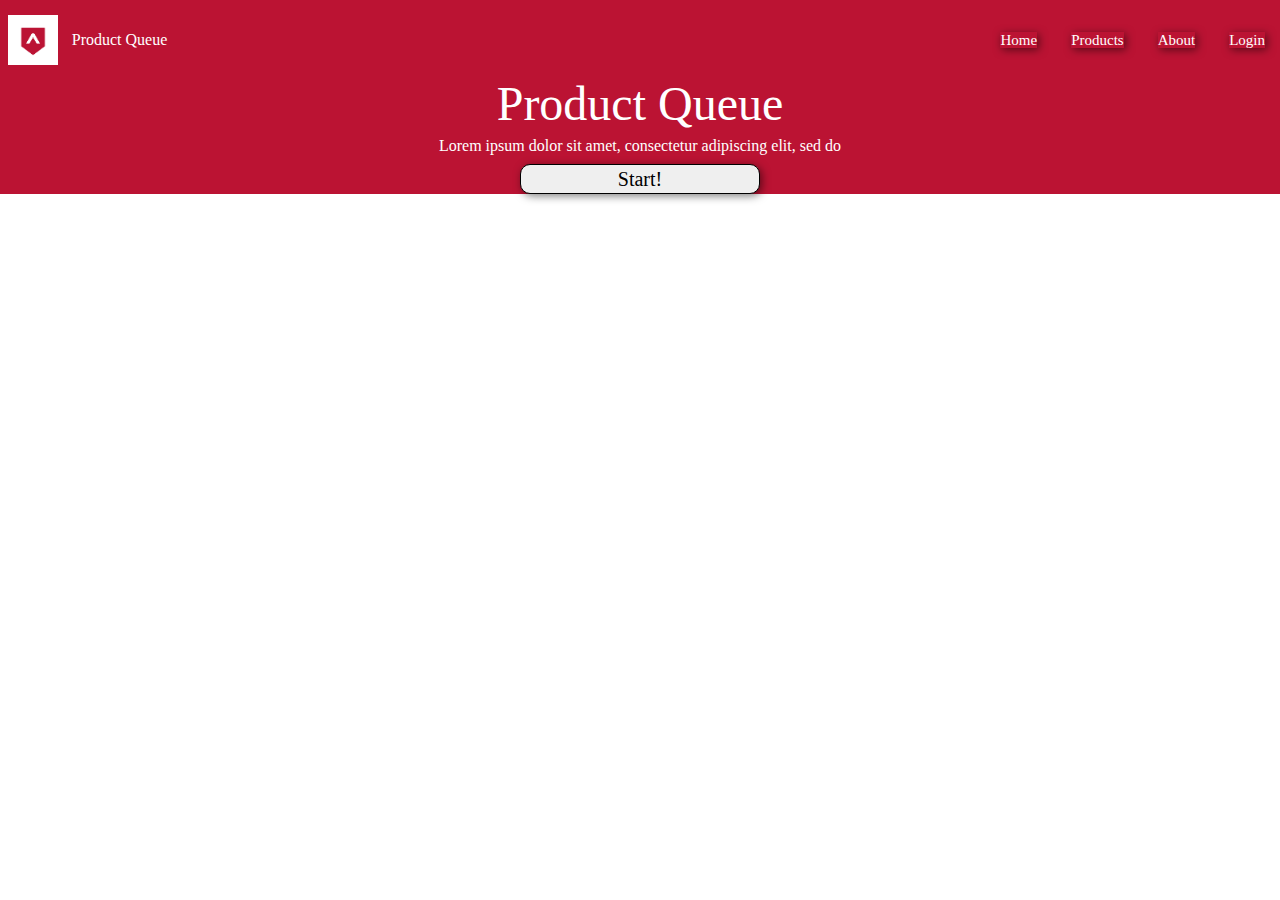
==== index.html @ b5af84de "fixed components tabs" ====
<!DOCTYPE html>
<html lang="en">
  <head>
    <meta charset="UTF-8" />
    <meta name="viewport" content="width=device-width, initial-scale=1.0" />
    <meta http-equiv="X-UA-Compatible" content="ie=edge" />
    <link rel="stylesheet" href="product.css" />
    <meta name="viewport" content="width=device-width, initial-scale=1" />
    <title>Product Queue</title>
  </head>

  <body>
    <div class="container">
      <header>
        <img id="logoPic" src="lambdaw.jpg" alt="" />
        <a class="brand" href="https://lambdaschool.com/"
          ><h3 class="brand">Product Queue</h3></a
        >

        <nav>
          <a href="index.html">Home</a>
          <a href="market.html">Products</a>
          <a href="#">About</a>
          <a href="https://product-queue.netlify.com/">Login</a>
        </nav>
      </header>
      <!-- <hr /> -->

      <!-- <img class="bg" src="blurpc.jpg" alt="" /> -->
      <section class="main">
        <div class="main-content">
          <h1>Product Queue</h1>
          <h2>
            Lorem ipsum dolor sit amet, consectetur adipiscing elit, sed do
          </h2>
          <a href="market.html"
            ><button class="landingButton">Start!</button></a
          >
        </div>
      </section>
    </div>
  </body>
</html>
---- product.css ----
/* http://meyerweb.com/eric/tools/css/reset/ 
   v2.0 | 20110126
   License: none (public domain)
*/
html,
body,
div,
span,
applet,
object,
iframe,
h1,
h2,
h3,
h4,
h5,
h6,
p,
blockquote,
pre,
a,
abbr,
acronym,
address,
big,
cite,
code,
del,
dfn,
em,
img,
ins,
kbd,
q,
s,
samp,
small,
strike,
strong,
sub,
sup,
tt,
var,
b,
u,
i,
center,
dl,
dt,
dd,
ol,
ul,
li,
fieldset,
form,
label,
legend,
table,
caption,
tbody,
tfoot,
thead,
tr,
th,
td,
article,
aside,
canvas,
details,
embed,
figure,
figcaption,
footer,
header,
hgroup,
menu,
nav,
output,
ruby,
section,
summary,
time,
mark,
audio,
video {
  margin: 0;
  padding: 0;
  border: 0;
  font-size: 100%;
  font: inherit;
  vertical-align: baseline;
}
/* HTML5 display-role reset for older browsers */
article,
aside,
details,
figcaption,
figure,
footer,
header,
hgroup,
menu,
nav,
section {
  display: block;
}
body {
  line-height: 1;
}
ol,
ul {
  list-style: none;
}
blockquote,
q {
  quotes: none;
}
blockquote:before,
blockquote:after,
q:before,
q:after {
  content: '';
  content: none;
}
table {
  border-collapse: collapse;
  border-spacing: 0;
}
/* Set every element's box-sizing to border-box */
* {
  box-sizing: border-box;
}
html,
body {
  height: 100%;
}

.container {
  width: 100%;
  margin: 0 auto;
  /* height: 100%; */
}

header {
  display: flex;
  justify-content: space-between;
  align-items: center;
  /* margin-bottom: 20px; */
  /* border-bottom: 1px solid white; */
  height: 5rem;
  background-color: #bb1333;
  color: white;
}

@media (max-width: 550px) {
  header {
    width: 100%;
  }
}

.brand {
  margin-left: 1rem;
  font-family: 'lato';
  text-decoration: none;
  color: white;
  margin-left: -300px;
}

header nav a {
  margin: 0 15px;
  text-decoration: none;
  font-family: 'lato';
  color: white;
  font-size: 15px;
  box-shadow: 2px 2px 8px rgba(0, 0, 0, 0.5);
}

nav a:hover {
  background-color: #ffe6e6;
  opacity: 50%;
  color: black;
}

#logoPic {
  height: 50px;
  margin-left: 8px;
}

.main {
  display: flex;
  justify-content: center;
  align-items: center;
  background-color: #bb1333;
  height: 100%;
}

.main .main-content {
  display: flex;
  flex-direction: column;
  align-items: center;
}

h1 {
  font-family: 'lato';
  color: white;
  /* margin-left: 27px; */
  font-size: 3rem;
}

h2 {
  font-family: 'lato';
  color: white;
  /* margin-left: 27px; */
  font-size: 1rem;
  margin: 10px 0;
}

@media (max-width: 550px) {
  h2 {
    width: 100%;
    font-size: 0.8rem;
    margin-left: 15px;
  }
}

.landingButton {
  font-family: 'lato';
  border-radius: 10px;
  padding: 2.5px;
  font-size: 20px;
  cursor: pointer;
  width: 15rem;
  border: 1px solid black;
  box-shadow: 2px 2px 8px rgba(0, 0, 0, 0.5);
}

.landingButton:hover {
  background-color: #ffe6e6;
  opacity: 50%;
  color: black;
}

.mainButton {
  font-family: 'lato';
  border-radius: 10px;
  padding: 2.5px;
  font-size: 20px;
  cursor: pointer;
  width: 15rem;
  border: 1px solid black;
  box-shadow: 2px 2px 8px rgba(0, 0, 0, 0.5);
  margin-top: 118px;
  margin-left: 155px;
  padding-bottom: 7px;
}

.mainButton:hover {
  background-color: #ffe6e6;
  opacity: 50%;
  color: black;
}

@media (max-width: 550px) {
  .mainButton {
    /* width: 100%; */
    font-size: 16px;
    padding: 3px;
    width: 9rem;
    box-shadow: 2px 2px 8px rgba(0, 0, 0, 0.5);
    margin-left: 132px;
  }
}

.cover-content {
  position: relative;
  background-image: url('blurpc.jpg');
  background-position: center;
  background-repeat: no-repeat;
  background-size: cover;
  height: 400px;
  width: 100%;
}

.cover-content .coverTitle {
  position: absolute;
  color: red;
  font-size: 3.5rem;
  margin: 55px 0 0 80px;
  letter-spacing: 0.3rem;
  /* display: flex;
  flex-direction: row; */
}

@media (max-width: 550px) {
  .cover-content .coverTitle {
    align-items: center;
    justify-content: center;
    font-size: 1.7rem;
    margin: 80px 0 0 94px;

    /* margin-top: 90px;
    margin-left: 125px; */
  }
}

.top-bar {
  width: 100%;
  display: flex;
  justify-content: center;
  align-items: none;
  flex-direction: row;
  /* position: fixed; */
  height: 44px;
  background-color: #55596d;
}

.top-bar .container {
  width: 100%;
  display: flex;
  justify-content: none;
  align-items: none;
  flex-direction: row;
  color: #fff;
  letter-spacing: 1px;
  padding: 0 10px;
}

.top-bar .container .container-left {
  display: flex;
  justify-content: none;
  align-items: center;
  flex-direction: row;
  flex: 1;
  font-size: 11px;
}
.top-bar .container .container-left span {
  cursor: pointer;
  margin-right: 25%;
  font-weight: bold;
}
.top-bar .container .container-center {
  display: flex;
  justify-content: center;
  align-items: center;
  flex-direction: row;
  flex: 3;
  font-size: 9px;
  font-family: 'lato';
}
.top-bar .container .container-center span {
  cursor: pointer;
  margin-right: 5%;
}
.top-bar .container .container-center span:last-child {
  margin-right: 0;
}
.top-bar .container .container-center span:hover {
  text-decoration: underline;
}
.top-bar .container .container-right {
  display: flex;
  justify-content: flex-end;
  align-items: center;
  flex-direction: row;
  flex: 1;
  font-size: 11px;
  font-weight: bold;
}
.top-bar .container .container-right span {
  cursor: pointer;
}

.intro-content {
  text-align: center;
}

.intro-text {
  font-family: 'lato';
  font-size: 2rem;
  margin: 7px 0 5px 0;
  color: #bb1333;
}

@media (max-width: 550px) {
  .intro-text {
    font-size: 1.4rem;
    margin-bottom: 17px;
  }
}

.introP {
  font-family: 'lato';
  font-size: 1.2rem;
  margin: 10px 0 10px 0;
}
@media (max-width: 550px) {
  .introP {
    display: none;
  }
}

.middle {
  display: flex;
  flex-direction: row;
  flex-wrap: wrap;
  align-items: flex-start;
  max-width: 1000px;
  width: 100%;
  margin: 0 auto;
  border: 2px solid black;
}

.middle-content {
  display: flex;
  border: 1px solid black;
}
@media (max-width: 550px) {
  .middle-content {
    flex-direction: column;
  }
}

.middle-bot-content {
  display: flex;
  border: 1px solid black;
  background-color: #bb1333;
  color: white;
}
@media (max-width: 550px) {
  .middle-bot-content {
    flex-direction: column;
  }
}

.middle .text-content {
  width: 49%;
  vertical-align: top;
  /* border: 1px solid red; */
  font-size: 1.2rem;
  justify-content: center;
  padding: 25px 20px 20px 55px;
  line-height: 25px;
}

@media (max-width: 550px) {
  .middle .text-content {
    width: 100%;
  }
}

.middle .img-content {
  width: 48%;
}

@media (max-width: 550px) {
  .middle .img-content {
    width: 100%;
  }
}

.mid-image {
  order: 0;
}

@media (max-width: 550px) {
  .mid-image {
    order: 1;
  }
}

.pctwo {
  height: 100%;
  width: 100%;
  margin-left: 30px;
  border-left: 2px solid black;
}
@media (max-width: 550px) {
  .pctwo {
    margin-left: 0;
  }
}

.titles {
  font-size: 2.5rem;
  font-family: 'lato';
  margin: 8px 0;
  text-align: center;
}

.pcthree {
  height: 100%;
  width: 100%;
  border-right: 2px solid black;
}

.button-two {
  cursor: pointer;
  background: #bb1333;
  color: white;
  border-radius: 4px;
  box-shadow: 2px 2px 8px rgba(0, 0, 0, 0.5);
}
@media (max-width: 550px) {
  .button-two {
    margin-left: 104px;
    margin-top: 12px;
    padding: ;
  }
}

.button-two:hover {
  background-color: #ffe6e6;
  opacity: 50%;
  color: black;
  box-shadow: 2px 2px 8px rgba(0, 0, 0, 0.5);
}

.button-three {
  cursor: pointer;
  background: #ffe6e6;
  color: black;
  border-radius: 4px;
  box-shadow: 2px 2px 8px rgba(0, 0, 0, 0.5);
}

@media (max-width: 550px) {
  .button-three {
    margin-left: 104px;
    margin-top: 12px;
    padding: ;
  }
}

.button-three:hover {
  background-color: #bb1333;
  opacity: 50%;
  color: white;
  box-shadow: 2px 2px 8px rgba(0, 0, 0, 0.5);
}

.features {
  color: #002070;
}

.footer {
  display: flex;
  width: 100%;
  border-top: 2px solid black;
  background-color: #bb1333;
  justify-content: center;
}

.copyright {
  text-align: center;
  font-size: 1rem;
  padding: 20px;
}

.tabs-item {
  display: none;
}

.tabs-item-selected {
  display: flex;
}

.center-img {
  position: relative;
  background-image: url('deskpc.jpg');
  background-position: center;
  background-repeat: no-repeat;
  background-size: cover;
  height: 500px;
  width: 100%;
}
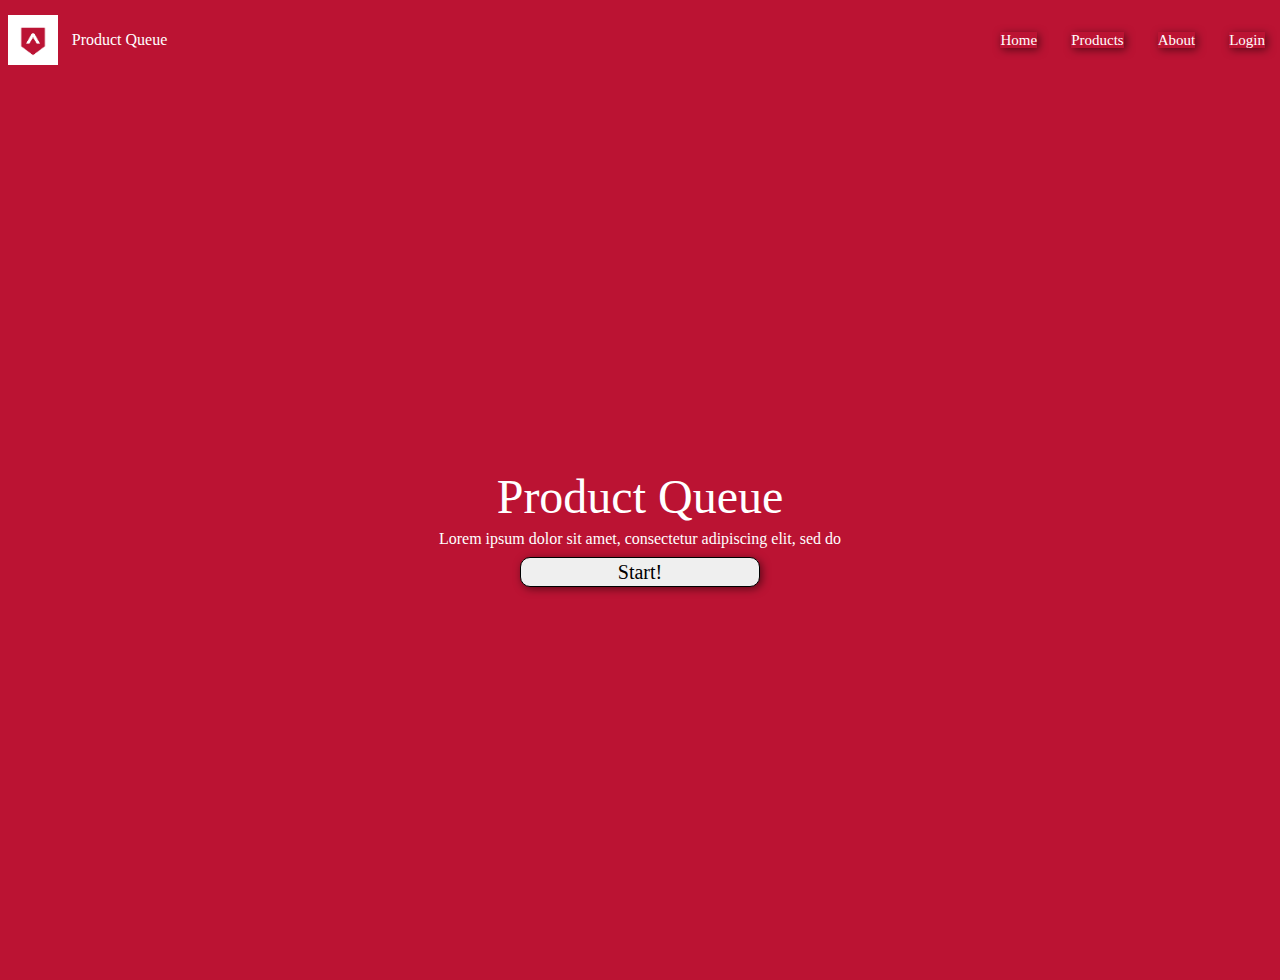
==== commit a2f33870: "started the about page" ====
--- a/index.html
+++ b/index.html
@@ -10,7 +10,7 @@
   </head>
 
   <body>
-    <div class="container">
+    <div class="container container-one">
       <header>
         <img id="logoPic" src="lambdaw.jpg" alt="" />
         <a class="brand" href="https://lambdaschool.com/"
--- a/product.css
+++ b/product.css
@@ -141,6 +141,12 @@
   /* height: 100%; */
 }
 
+.container-one {
+  width: 100%;
+  margin: 0 auto;
+  height: 100%;
+}
+
 header {
   display: flex;
   justify-content: space-between;
@@ -344,7 +350,7 @@
   align-items: center;
   flex-direction: row;
   flex: 3;
-  font-size: 9px;
+  font-size: 12px;
   font-family: 'lato';
 }
 .top-bar .container .container-center span {
@@ -372,6 +378,10 @@
 
 .intro-content {
   text-align: center;
+}
+
+.login-link {
+  text-decoration: none;
 }
 
 .intro-text {
@@ -573,3 +583,40 @@
   height: 500px;
   width: 100%;
 }
+
+.team {
+  display: flex;
+  justify-content: center;
+
+  background-color: #bb1333;
+  height: 100%;
+}
+
+.team-content {
+  margin-top: 10px;
+  display: flex;
+  flex-wrap: wrap;
+  align-items: flex-start;
+}
+
+.team .team-content .text-content {
+  display: flex;
+  width: 29%;
+  vertical-align: top;
+  margin: 15px 15px;
+  align-items: center'
+}
+
+.team .text-content {
+  display: flex;
+  width: 29%;
+  vertical-align: top;
+  /* margin: 15px 15px; */
+}
+
+.team-title {
+  color: white;
+  font-size: 3rem;
+  letter-spacing: 13px;
+  margin-top: 30px;
+}
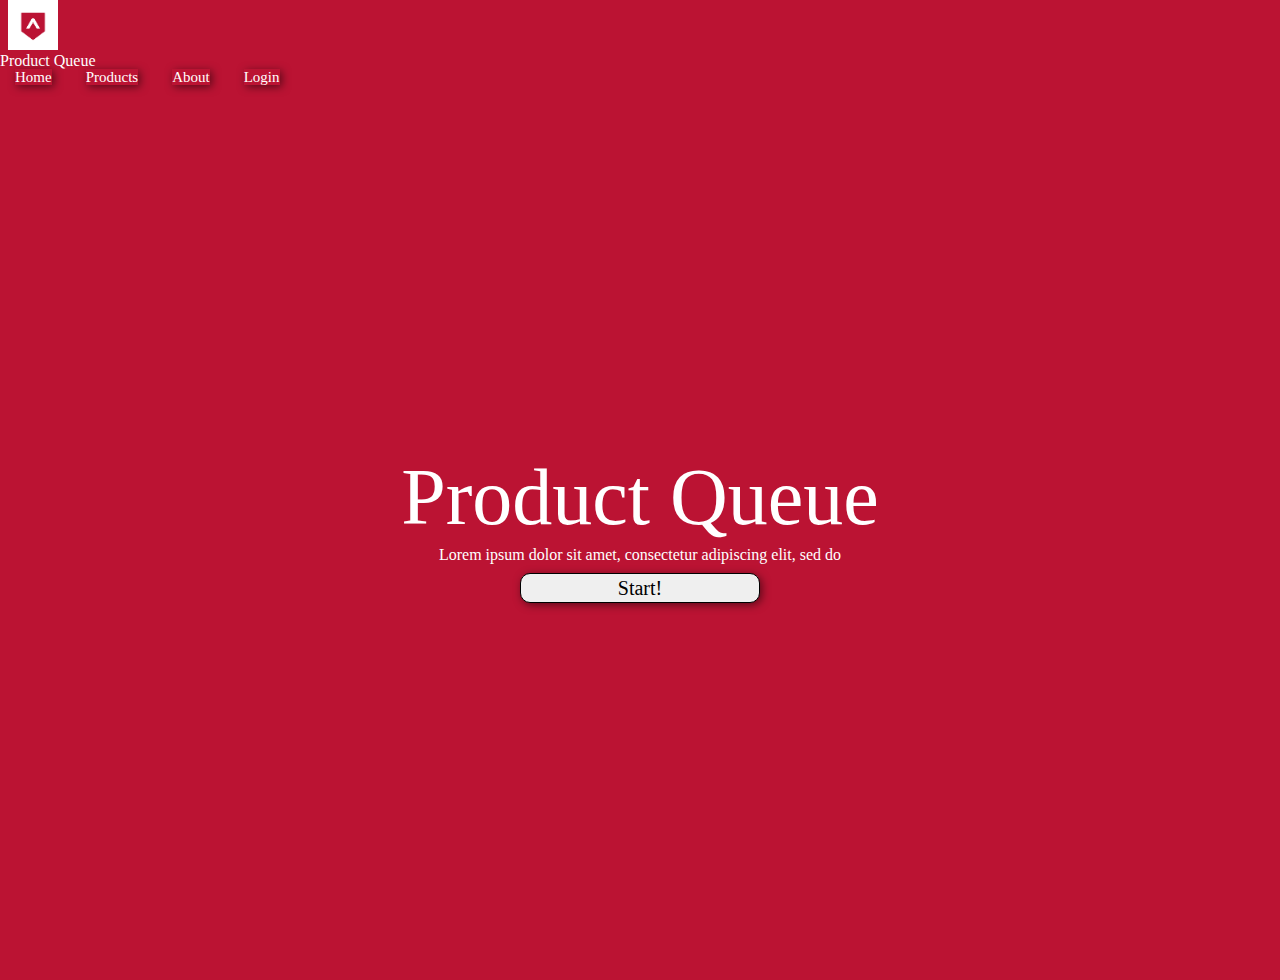
==== commit 264186d9: "fixing about page and nav" ====
--- a/index.html
+++ b/index.html
@@ -10,17 +10,17 @@
   </head>
 
   <body>
-    <div class="container container-one">
-      <header>
+    <header>
+      <div class="container container-one">
         <img id="logoPic" src="lambdaw.jpg" alt="" />
-        <a class="brand" href="https://lambdaschool.com/"
+        <a class="brand" href="index.html"
           ><h3 class="brand">Product Queue</h3></a
         >
 
         <nav>
           <a href="index.html">Home</a>
           <a href="market.html">Products</a>
-          <a href="#">About</a>
+          <a href="about.html">About</a>
           <a href="https://product-queue.netlify.com/">Login</a>
         </nav>
       </header>
@@ -29,7 +29,7 @@
       <!-- <img class="bg" src="blurpc.jpg" alt="" /> -->
       <section class="main">
         <div class="main-content">
-          <h1>Product Queue</h1>
+          <h1 class="product-queue">Product Queue</h1>
           <h2>
             Lorem ipsum dolor sit amet, consectetur adipiscing elit, sed do
           </h2>
--- a/product.css
+++ b/product.css
@@ -133,6 +133,7 @@
 html,
 body {
   height: 100%;
+  font-family: 'lato';
 }
 
 .container {
@@ -165,11 +166,10 @@
 }
 
 .brand {
-  margin-left: 1rem;
+  /* margin-left: 10px; */
   font-family: 'lato';
   text-decoration: none;
   color: white;
-  margin-left: -300px;
 }
 
 header nav a {
@@ -179,6 +179,12 @@
   color: white;
   font-size: 15px;
   box-shadow: 2px 2px 8px rgba(0, 0, 0, 0.5);
+}
+
+@media (max-width: 550px) {
+  header nav a {
+    margin: 5px;
+  }
 }
 
 nav a:hover {
@@ -206,11 +212,24 @@
   align-items: center;
 }
 
+@media (max-width: 550px) {
+  .main .main-content {
+    margin-bottom: 20rem;
+  }
+}
+
 h1 {
   font-family: 'lato';
   color: white;
   /* margin-left: 27px; */
-  font-size: 3rem;
+  font-size: 5rem;
+}
+@media (max-width: 550px) {
+  h1 {
+    width: 100%;
+    font-size: 3rem;
+    text-align: center;
+  }
 }
 
 h2 {
@@ -279,7 +298,7 @@
 
 .cover-content {
   position: relative;
-  background-image: url('blurpc.jpg');
+  background-image: url('/img/blurpc.jpg');
   background-position: center;
   background-repeat: no-repeat;
   background-size: cover;
@@ -446,10 +465,11 @@
   width: 49%;
   vertical-align: top;
   /* border: 1px solid red; */
-  font-size: 1.2rem;
+  font-size: 1.5rem;
   justify-content: center;
   padding: 25px 20px 20px 55px;
   line-height: 25px;
+  margin-top: 22px;
 }
 
 @media (max-width: 550px) {
@@ -550,6 +570,23 @@
 
 .features {
   color: #002070;
+  margin-bottom: 15px;
+}
+
+.features:hover {
+  color: #bb1333;
+  opacity: 50%;
+  color: red;
+}
+
+.productivity:hover {
+  color: #bb1333;
+  opacity: 50%;
+  color: #002070;
+}
+
+.productivity {
+  margin-bottom: 20px;
 }
 
 .footer {
@@ -576,7 +613,7 @@
 
 .center-img {
   position: relative;
-  background-image: url('deskpc.jpg');
+  background-image: url('/img/deskpc.jpg');
   background-position: center;
   background-repeat: no-repeat;
   background-size: cover;
@@ -587,36 +624,161 @@
 .team {
   display: flex;
   justify-content: center;
-
   background-color: #bb1333;
   height: 100%;
+  /* width: 80%; */
+}
+
+@media (max-width: 550px) {
+  .team {
+    flex-direction: column;
+    width: 100%;
+  }
 }
 
 .team-content {
-  margin-top: 10px;
   display: flex;
   flex-wrap: wrap;
-  align-items: flex-start;
-}
-
-.team .team-content .text-content {
-  display: flex;
+  align-items: center;
+}
+
+@media (max-width: 550px) {
+  .team-content {
+    flex-direction: column;
+    width: 100%;
+  }
+}
+
+.team .text-content {
+  display: flex;
+  flex-direction: column;
   width: 29%;
   vertical-align: top;
-  margin: 15px 15px;
-  align-items: center'
-}
-
-.team .text-content {
-  display: flex;
-  width: 29%;
-  vertical-align: top;
-  /* margin: 15px 15px; */
+  margin: 15px 15px 15px 30px;
+  border: 1px solid black;
+  height: 40%;
+  background-color: white;
+  font-size: 1.3rem;
+  text-align: center;
+  letter-spacing: 3px;
+  line-height: 30px;
+}
+
+@media (max-width: 550px) {
+  .team .text-content {
+    flex-direction: column;
+    width: 100%;
+  }
 }
 
 .team-title {
   color: white;
-  font-size: 3rem;
+  font-size: 5rem;
   letter-spacing: 13px;
-  margin-top: 30px;
-}
+  /* margin-top: 100px; */
+  text-align: center;
+  background: #bb1333;
+}
+@media (max-width: 550px) {
+  .team-title {
+    font-size: 2.2rem;
+    letter-spacing: 5px;
+  }
+}
+
+.names {
+  font-size: 2rem;
+  font-family: 'lato';
+  text-align: center;
+  margin: 10px 0;
+}
+
+.names:hover {
+  color: #bb1333;
+  opacity: 50%;
+  color: red;
+}
+
+.angel {
+  height: 213px;
+  margin-top: 14px;
+}
+
+.conner {
+  margin-top: 14px;
+}
+
+.ethanpic {
+  height: 230px;
+}
+
+.team-title {
+  animation: pulse 5s infinite;
+}
+
+@keyframes pulse {
+  0% {
+    color: #002070;
+  }
+  100% {
+    color: #ff4136;
+  }
+}
+
+.product-queue {
+  animation: pulse 5s infinite;
+}
+
+@keyframes pulse {
+  0% {
+    color: #002070;
+  }
+  100% {
+    color: white;
+  }
+}
+
+.coverTitle {
+  animation: pulse 5s infinite;
+}
+
+@keyframes pulse {
+  0% {
+    color: #ff4136;
+  }
+  100% {
+    color: #002070;
+  }
+}
+
+.intro-text {
+  animation: pulse 8s infinite;
+}
+
+@keyframes pulse {
+  0% {
+    color: #ff4136;
+  }
+  100% {
+    color: #002070;
+  }
+}
+
+/* .fadeIn .team-title {
+  -webkit-animation-name: fadeIn;
+  animation-name: fadeIn;
+}
+
+@-webkit-keyframes fadeInDown {
+  from {
+    opacity: 0;
+    -webkit-transform: translate3d(0, -100%, 0);
+    transform: translate3d(0, -100%, 0);
+  }
+
+  to {
+    opacity: 1;
+    -webkit-transform: translate3d(0, 0, 0);
+    transform: translate3d(0, 0, 0);
+  }
+} */
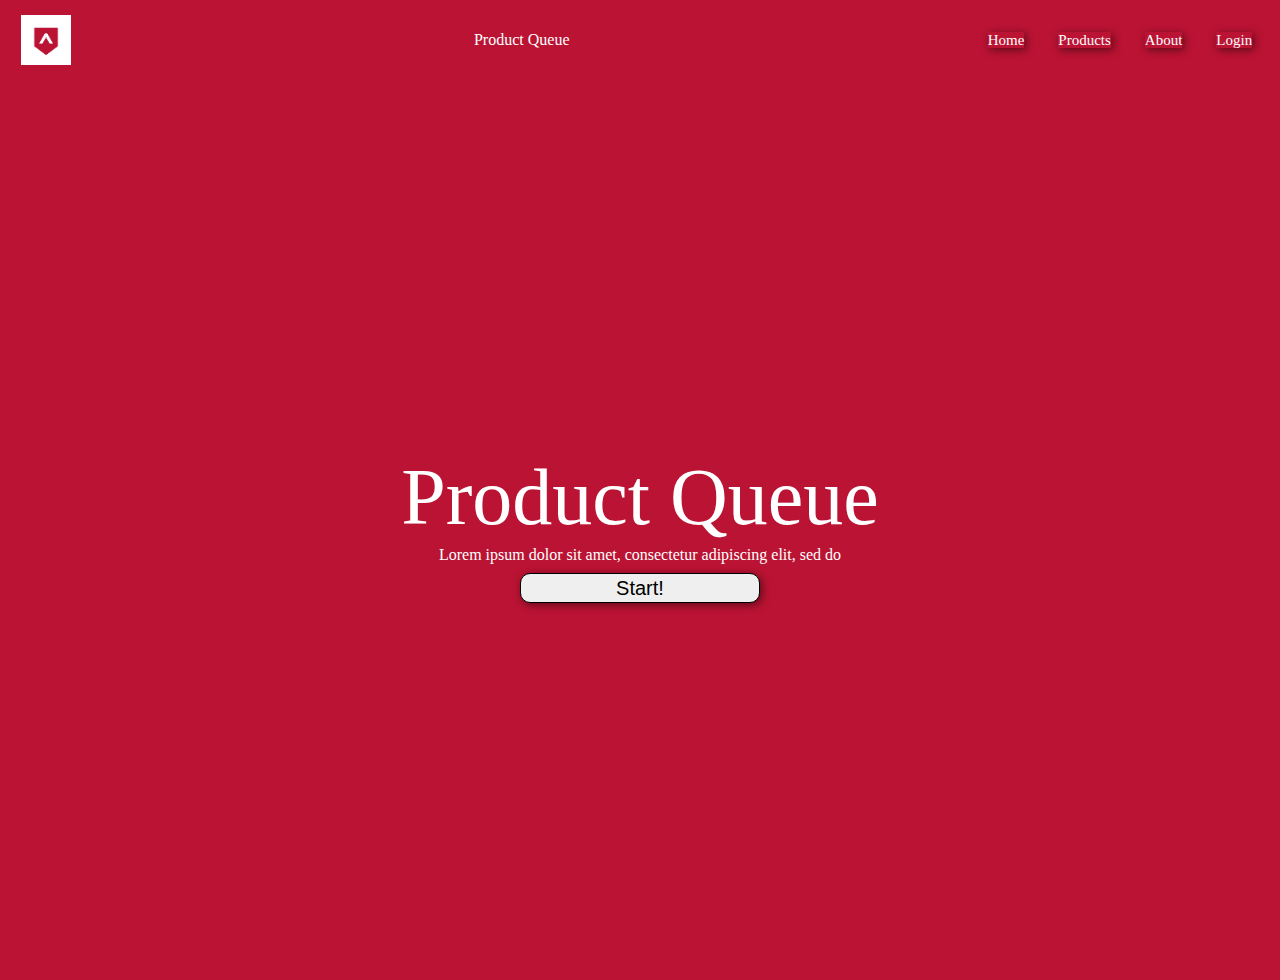
==== commit 8466d878: "making website tablet responsive" ====
--- a/index.html
+++ b/index.html
@@ -9,10 +9,10 @@
     <title>Product Queue</title>
   </head>
 
-  <body>
+  <body class="container container-home">
     <header>
-      <div class="container container-one">
-        <img id="logoPic" src="lambdaw.jpg" alt="" />
+      
+        <img id="logoPic" src="/img/lambdaw.jpg" alt="" />
         <a class="brand" href="index.html"
           ><h3 class="brand">Product Queue</h3></a
         >
@@ -24,9 +24,7 @@
           <a href="https://product-queue.netlify.com/">Login</a>
         </nav>
       </header>
-      <!-- <hr /> -->
-
-      <!-- <img class="bg" src="blurpc.jpg" alt="" /> -->
+    
       <section class="main">
         <div class="main-content">
           <h1 class="product-queue">Product Queue</h1>
--- a/product.css
+++ b/product.css
@@ -135,17 +135,28 @@
   height: 100%;
   font-family: 'lato';
 }
+@media (max-width: 550px) {
+  body {
+    height: auto;
+  }
+}
 
 .container {
   width: 100%;
   margin: 0 auto;
-  /* height: 100%; */
+  /* height: 100vh; */
+}
+
+.container-home {
+  width: 100%;
+  margin: 0 auto;
+  height: 100vh;
 }
 
 .container-one {
   width: 100%;
   margin: 0 auto;
-  height: 100%;
+  /* height: 100vh; */
 }
 
 header {
@@ -157,17 +168,26 @@
   height: 5rem;
   background-color: #bb1333;
   color: white;
+  max-width: 100%;
+  padding: 0 1%;
 }
 
 @media (max-width: 550px) {
   header {
-    width: 100%;
+    flex-flow: column nowrap;
+    height: 200px;
+  }
+  #logoPic {
+    display: block;
+    margin-top: 50px;
+  }
+  nav a {
+    margin: 10px 2.5%;
   }
 }
 
 .brand {
   /* margin-left: 10px; */
-  font-family: 'lato';
   text-decoration: none;
   color: white;
 }
@@ -175,7 +195,6 @@
 header nav a {
   margin: 0 15px;
   text-decoration: none;
-  font-family: 'lato';
   color: white;
   font-size: 15px;
   box-shadow: 2px 2px 8px rgba(0, 0, 0, 0.5);
@@ -184,6 +203,13 @@
 @media (max-width: 550px) {
   header nav a {
     margin: 5px;
+  }
+  header nav {
+    /* display: flex; */
+    flex-direction: column;
+    border-top: 1px solid white;
+    border-bottom: 1px solid white;
+    margin: 20px;
   }
 }
 
@@ -198,6 +224,10 @@
   margin-left: 8px;
 }
 
+a:visited {
+  color: white;
+}
+
 .main {
   display: flex;
   justify-content: center;
@@ -219,7 +249,6 @@
 }
 
 h1 {
-  font-family: 'lato';
   color: white;
   /* margin-left: 27px; */
   font-size: 5rem;
@@ -233,7 +262,6 @@
 }
 
 h2 {
-  font-family: 'lato';
   color: white;
   /* margin-left: 27px; */
   font-size: 1rem;
@@ -249,7 +277,6 @@
 }
 
 .landingButton {
-  font-family: 'lato';
   border-radius: 10px;
   padding: 2.5px;
   font-size: 20px;
@@ -266,7 +293,6 @@
 }
 
 .mainButton {
-  font-family: 'lato';
   border-radius: 10px;
   padding: 2.5px;
   font-size: 20px;
@@ -285,6 +311,18 @@
   color: black;
 }
 
+@media (max-width: 800px) {
+  .mainButton {
+    align-items: center;
+    justify-content: center;
+    /* font-size: 1.8rem; */
+    margin: 225px 0 0 300px;
+    /* font-size: 1.9rem; */
+    width: 7em;
+    padding: 2px;
+  }
+}
+
 @media (max-width: 550px) {
   .mainButton {
     /* width: 100%; */
@@ -293,6 +331,7 @@
     width: 9rem;
     box-shadow: 2px 2px 8px rgba(0, 0, 0, 0.5);
     margin-left: 132px;
+    margin-top: 140px;
   }
 }
 
@@ -315,16 +354,22 @@
   /* display: flex;
   flex-direction: row; */
 }
-
-@media (max-width: 550px) {
+@media (max-width: 800px) {
   .cover-content .coverTitle {
     align-items: center;
     justify-content: center;
-    font-size: 1.7rem;
-    margin: 80px 0 0 94px;
-
-    /* margin-top: 90px;
-    margin-left: 125px; */
+    /* font-size: 1.8rem; */
+    margin: 171px 0 0 250px;
+    font-size: 1.9rem;
+  }
+}
+
+@media (max-width: 550px) {
+  .cover-content .coverTitle {
+    align-items: center;
+    justify-content: center;
+    font-size: 1.6rem;
+    margin: 180px 0 0 70px;
   }
 }
 
@@ -370,8 +415,14 @@
   flex-direction: row;
   flex: 3;
   font-size: 12px;
-  font-family: 'lato';
-}
+}
+
+.span1:hover {
+  color: #bb1333;
+  opacity: 50%;
+  color: red;
+}
+
 .top-bar .container .container-center span {
   cursor: pointer;
   margin-right: 5%;
@@ -404,7 +455,6 @@
 }
 
 .intro-text {
-  font-family: 'lato';
   font-size: 2rem;
   margin: 7px 0 5px 0;
   color: #bb1333;
@@ -418,7 +468,6 @@
 }
 
 .introP {
-  font-family: 'lato';
   font-size: 1.2rem;
   margin: 10px 0 10px 0;
 }
@@ -512,7 +561,6 @@
 
 .titles {
   font-size: 2.5rem;
-  font-family: 'lato';
   margin: 8px 0;
   text-align: center;
 }
@@ -633,19 +681,28 @@
   .team {
     flex-direction: column;
     width: 100%;
-  }
-}
+    height: auto;
+  }
+}
+
+/* .text-content img {
+  width: 100%;
+  height: auto;
+} */
 
 .team-content {
   display: flex;
   flex-wrap: wrap;
-  align-items: center;
+  margin-top: 60px;
+  margin-left: 18px;
+  max-width: 1100px;
 }
 
 @media (max-width: 550px) {
   .team-content {
     flex-direction: column;
-    width: 100%;
+    width: 86%;
+    margin: 0;
   }
 }
 
@@ -661,7 +718,6 @@
   font-size: 1.3rem;
   text-align: center;
   letter-spacing: 3px;
-  line-height: 30px;
 }
 
 @media (max-width: 550px) {
@@ -675,7 +731,7 @@
   color: white;
   font-size: 5rem;
   letter-spacing: 13px;
-  /* margin-top: 100px; */
+  padding-top: 60px;
   text-align: center;
   background: #bb1333;
 }
@@ -688,7 +744,6 @@
 
 .names {
   font-size: 2rem;
-  font-family: 'lato';
   text-align: center;
   margin: 10px 0;
 }
@@ -700,16 +755,17 @@
 }
 
 .angel {
-  height: 213px;
-  margin-top: 14px;
+  height: 195px;
+  margin-top: 16px;
 }
 
 .conner {
-  margin-top: 14px;
+  margin-top: 18px;
 }
 
 .ethanpic {
-  height: 230px;
+  height: 290px;
+  margin-top: 18px;
 }
 
 .team-title {
@@ -721,9 +777,14 @@
     color: #002070;
   }
   100% {
-    color: #ff4136;
-  }
-}
+    color: white;
+  }
+}
+
+/* #ethan-card {
+  height: 600px;
+  border: 6px solid blue;
+} */
 
 .product-queue {
   animation: pulse 5s infinite;
@@ -763,22 +824,3 @@
     color: #002070;
   }
 }
-
-/* .fadeIn .team-title {
-  -webkit-animation-name: fadeIn;
-  animation-name: fadeIn;
-}
-
-@-webkit-keyframes fadeInDown {
-  from {
-    opacity: 0;
-    -webkit-transform: translate3d(0, -100%, 0);
-    transform: translate3d(0, -100%, 0);
-  }
-
-  to {
-    opacity: 1;
-    -webkit-transform: translate3d(0, 0, 0);
-    transform: translate3d(0, 0, 0);
-  }
-} */
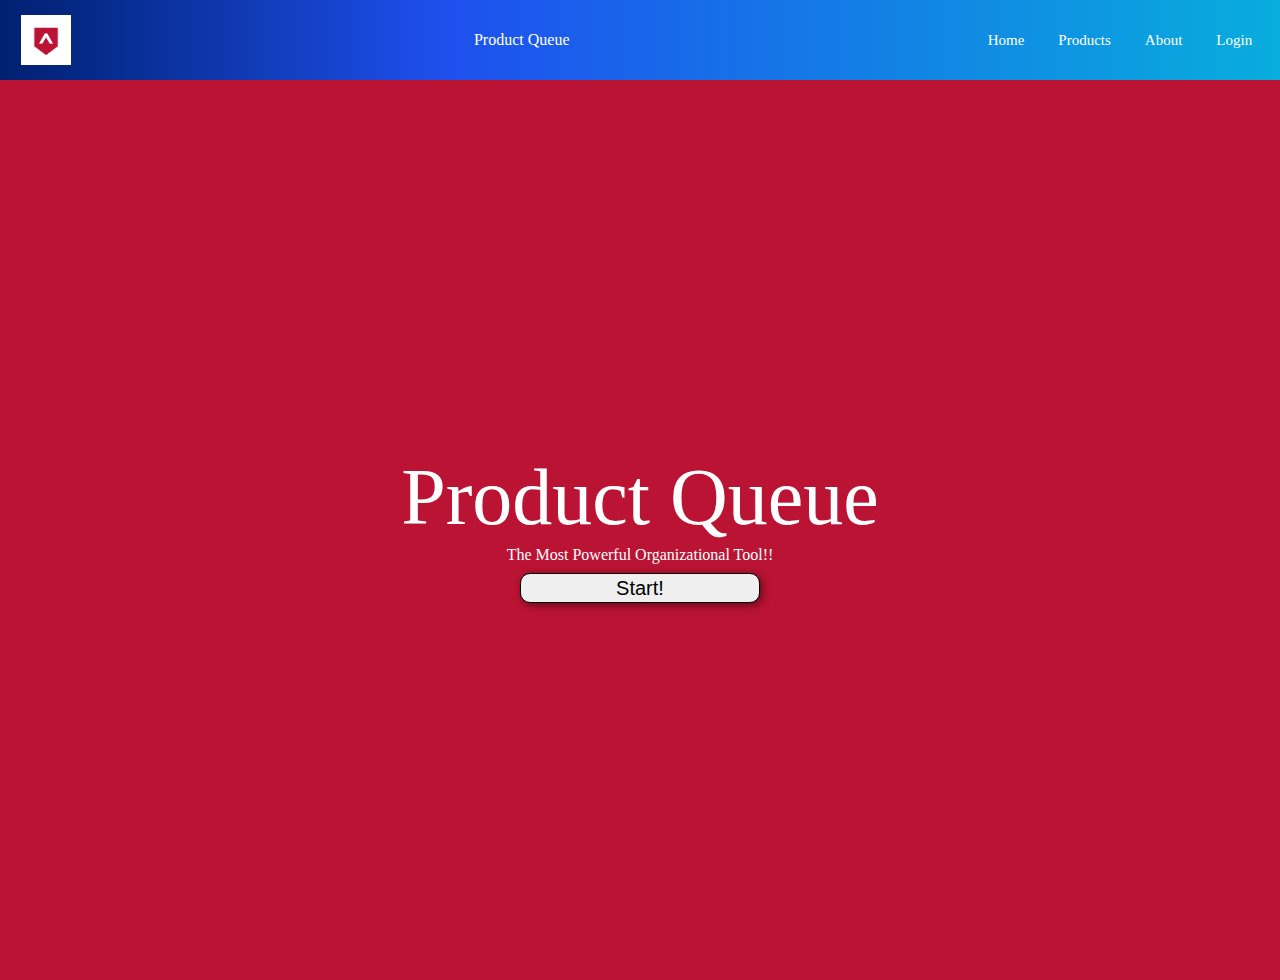
==== commit 0dda468d: "project final commit" ====
--- a/index.html
+++ b/index.html
@@ -28,8 +28,8 @@
       <section class="main">
         <div class="main-content">
           <h1 class="product-queue">Product Queue</h1>
-          <h2>
-            Lorem ipsum dolor sit amet, consectetur adipiscing elit, sed do
+          <h2 class="landing-text">
+              The Most Powerful Organizational Tool!!
           </h2>
           <a href="market.html"
             ><button class="landingButton">Start!</button></a
--- a/product.css
+++ b/product.css
@@ -163,13 +163,18 @@
   display: flex;
   justify-content: space-between;
   align-items: center;
-  /* margin-bottom: 20px; */
-  /* border-bottom: 1px solid white; */
   height: 5rem;
-  background-color: #bb1333;
   color: white;
   max-width: 100%;
   padding: 0 1%;
+
+  background: rgb(0, 32, 112);
+  background: linear-gradient(
+    90deg,
+    rgba(0, 32, 112, 1) 0%,
+    rgba(30, 80, 238, 1) 35%,
+    rgba(8, 173, 221, 1) 100%
+  );
 }
 
 @media (max-width: 550px) {
@@ -191,13 +196,17 @@
   text-decoration: none;
   color: white;
 }
+.brand:hover {
+  opacity: 50%;
+  color: #a4b8fa;
+}
 
 header nav a {
   margin: 0 15px;
   text-decoration: none;
   color: white;
   font-size: 15px;
-  box-shadow: 2px 2px 8px rgba(0, 0, 0, 0.5);
+  /* box-shadow: 2px 2px 8px rgba(0, 0, 0, 0.5); */
 }
 
 @media (max-width: 550px) {
@@ -214,9 +223,8 @@
 }
 
 nav a:hover {
-  background-color: #ffe6e6;
-  opacity: 50%;
-  color: black;
+  opacity: 50%;
+  color: #b8c6f4;
 }
 
 #logoPic {
@@ -306,9 +314,12 @@
 }
 
 .mainButton:hover {
-  background-color: #ffe6e6;
-  opacity: 50%;
-  color: black;
+  background-color: #bb1333;
+  opacity: 50%;
+  color: white;
+}
+
+.landing-text {
 }
 
 @media (max-width: 800px) {
@@ -492,9 +503,21 @@
   display: flex;
   border: 1px solid black;
 }
+
+@media (max-width: 800px) {
+  .middle-content {
+  }
+}
+
 @media (max-width: 550px) {
   .middle-content {
     flex-direction: column;
+  }
+}
+
+@media (max-width: 550px) {
+  .product-text {
+    font-size: 1.3rem;
   }
 }
 
@@ -534,6 +557,7 @@
 @media (max-width: 550px) {
   .middle .img-content {
     width: 100%;
+    height: 16rem;
   }
 }
 
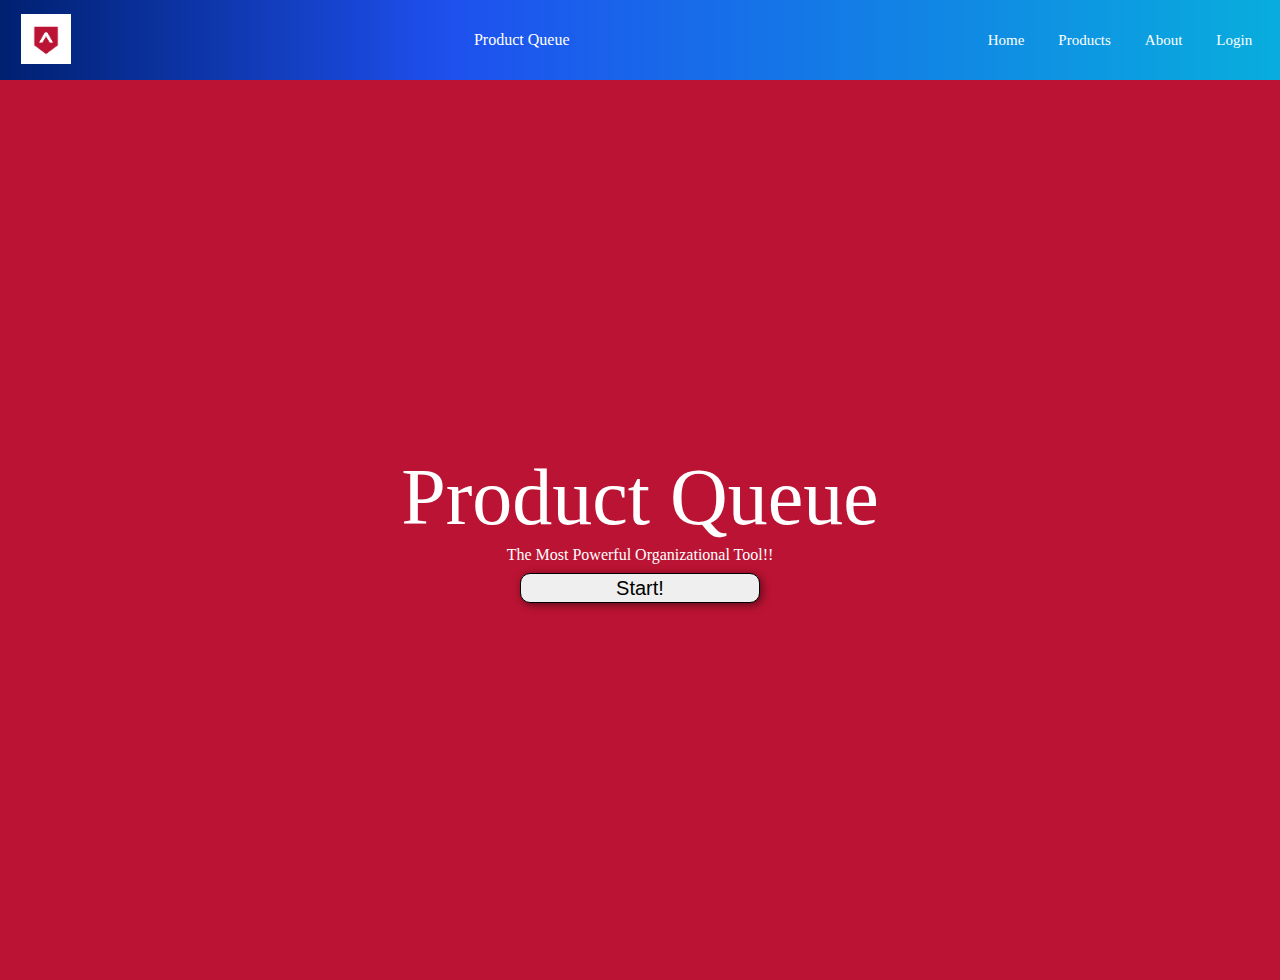
==== commit f2c0d745: "project finished" ====
--- a/index.html
+++ b/index.html
@@ -12,7 +12,8 @@
   <body class="container container-home">
     <header>
       
-        <img id="logoPic" src="/img/lambdaw.jpg" alt="" />
+        <a href="https://product-queue.netlify.com/"><img id="logoPic" src="/img/lambdaw.jpg" alt="" /></a>
+        
         <a class="brand" href="index.html"
           ><h3 class="brand">Product Queue</h3></a
         >
--- a/product.css
+++ b/product.css
@@ -224,12 +224,13 @@
 
 nav a:hover {
   opacity: 50%;
-  color: #b8c6f4;
+  color: #dae1f9;
 }
 
 #logoPic {
   height: 50px;
   margin-left: 8px;
+  cursor: pointer;
 }
 
 a:visited {
@@ -779,12 +780,14 @@
 }
 
 .angel {
-  height: 195px;
+  /* height: 195px; */
   margin-top: 16px;
+  height: 100%;
 }
 
 .conner {
   margin-top: 18px;
+  height: 100%;
 }
 
 .ethanpic {
